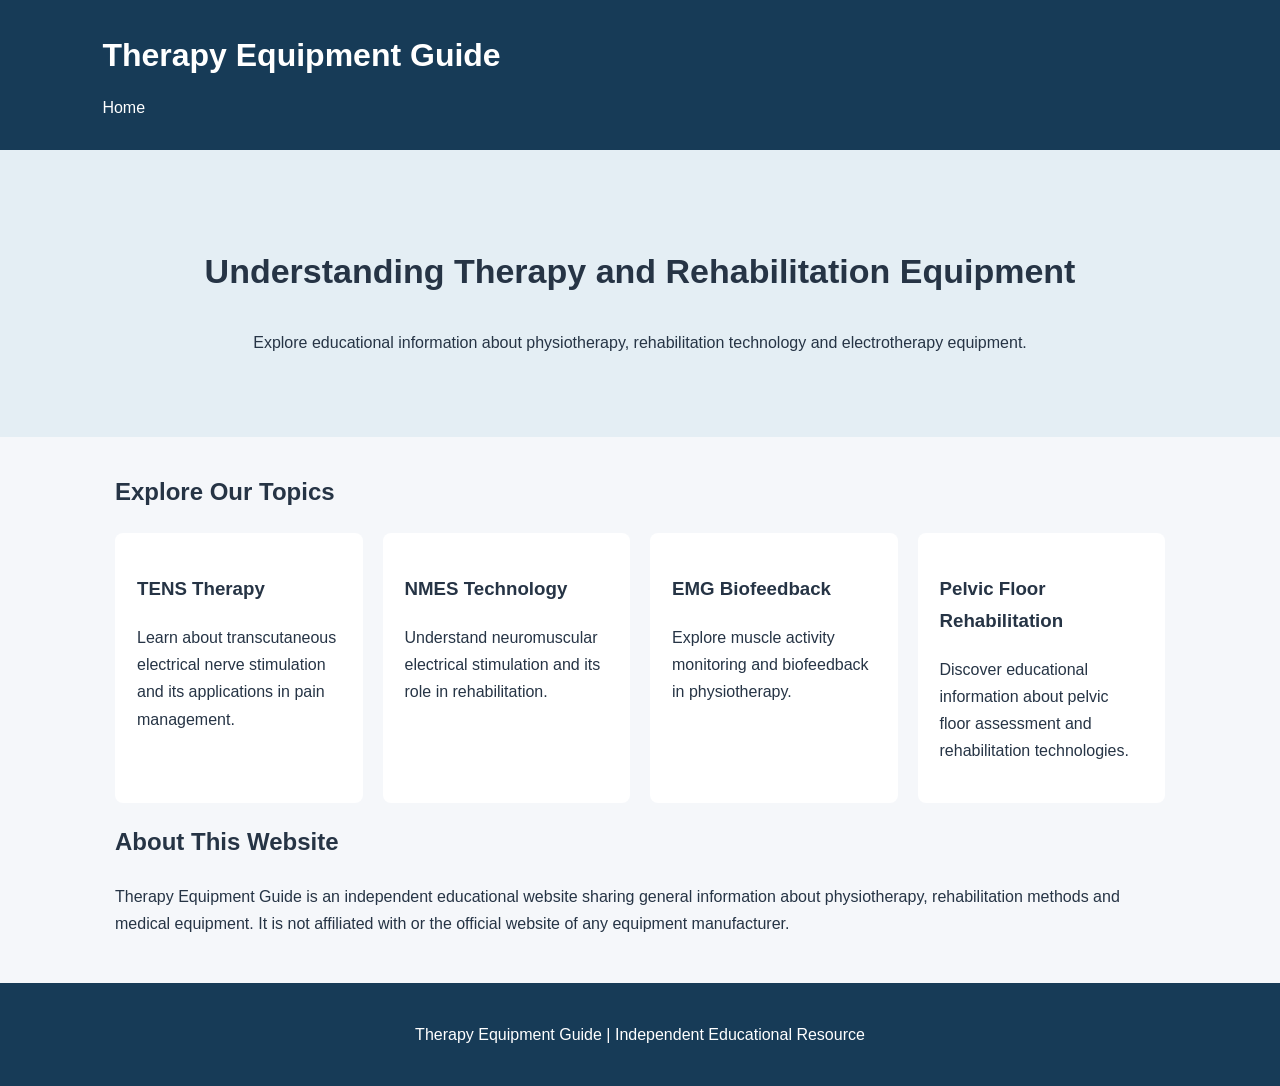
==== index.html @ d13b63ab "Create website homepage" ====
<!DOCTYPE html>
<html lang="en">
<head>
    <meta charset="UTF-8">
    <meta name="viewport" content="width=device-width, initial-scale=1.0">
    <title>Therapy Equipment Guide</title>
    <meta name="description" content="An independent educational guide to physiotherapy, rehabilitation technology, TENS, NMES, EMG biofeedback and medical equipment.">
    <style>
        body {
            margin: 0;
            font-family: Arial, sans-serif;
            background: #f5f7fa;
            color: #263445;
            line-height: 1.7;
        }
        header {
            background: #173b57;
            color: white;
            padding: 28px 8%;
        }
        header h1 { margin: 0; }
        nav { margin-top: 12px; }
        nav a {
            color: white;
            text-decoration: none;
            margin-right: 22px;
        }
        .hero {
            background: #e4eef4;
            padding: 65px 8%;
            text-align: center;
        }
        .hero h2 { font-size: 34px; }
        .content {
            max-width: 1050px;
            margin: 35px auto;
            padding: 0 20px;
        }
        .topics {
            display: grid;
            grid-template-columns: repeat(auto-fit, minmax(220px, 1fr));
            gap: 20px;
        }
        .topic {
            background: white;
            padding: 22px;
            border-radius: 8px;
        }
        footer {
            background: #173b57;
            color: white;
            text-align: center;
            padding: 22px;
            margin-top: 45px;
        }
    </style>
</head>
<body>

<header>
    <h1>Therapy Equipment Guide</h1>
    <nav>
        <a href="index.html">Home</a>
    </nav>
</header>

<section class="hero">
    <h2>Understanding Therapy and Rehabilitation Equipment</h2>
    <p>Explore educational information about physiotherapy, rehabilitation technology and electrotherapy equipment.</p>
</section>

<main class="content">
    <h2>Explore Our Topics</h2>
    <div class="topics">
        <div class="topic">
            <h3>TENS Therapy</h3>
            <p>Learn about transcutaneous electrical nerve stimulation and its applications in pain management.</p>
        </div>
        <div class="topic">
            <h3>NMES Technology</h3>
            <p>Understand neuromuscular electrical stimulation and its role in rehabilitation.</p>
        </div>
        <div class="topic">
            <h3>EMG Biofeedback</h3>
            <p>Explore muscle activity monitoring and biofeedback in physiotherapy.</p>
        </div>
        <div class="topic">
            <h3>Pelvic Floor Rehabilitation</h3>
            <p>Discover educational information about pelvic floor assessment and rehabilitation technologies.</p>
        </div>
    </div>

    <h2>About This Website</h2>
    <p>Therapy Equipment Guide is an independent educational website sharing general information about physiotherapy, rehabilitation methods and medical equipment. It is not affiliated with or the official website of any equipment manufacturer.</p>
</main>

<footer>
    <p>Therapy Equipment Guide | Independent Educational Resource</p>
</footer>

</body>
</html>
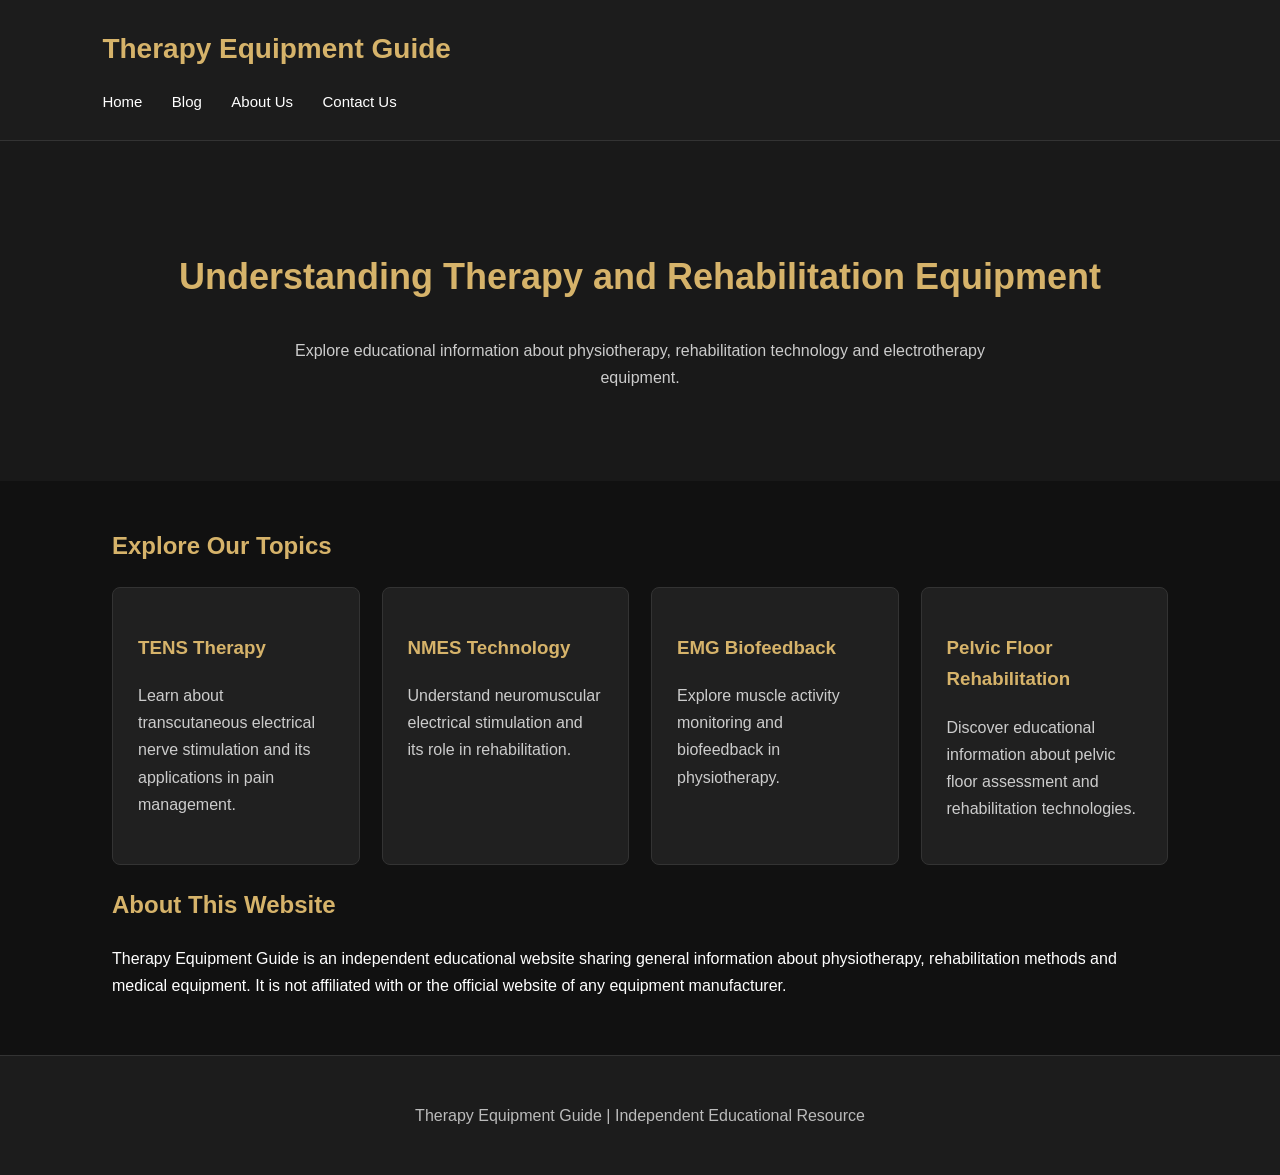
==== commit e47cc720: "Update homepage with black theme." ====
--- a/index.html
+++ b/index.html
@@ -4,64 +4,23 @@
 <head>
     <meta charset="UTF-8">
     <meta name="viewport" content="width=device-width, initial-scale=1.0">
+
     <title>Therapy Equipment Guide</title>
+
     <meta name="description" content="An independent educational guide to physiotherapy, rehabilitation technology, TENS, NMES, EMG biofeedback and medical equipment.">
-    <style>
-        body {
-            margin: 0;
-            font-family: Arial, sans-serif;
-            background: #f5f7fa;
-            color: #263445;
-            line-height: 1.7;
-        }
-        header {
-            background: #173b57;
-            color: white;
-            padding: 28px 8%;
-        }
-        header h1 { margin: 0; }
-        nav { margin-top: 12px; }
-        nav a {
-            color: white;
-            text-decoration: none;
-            margin-right: 22px;
-        }
-        .hero {
-            background: #e4eef4;
-            padding: 65px 8%;
-            text-align: center;
-        }
-        .hero h2 { font-size: 34px; }
-        .content {
-            max-width: 1050px;
-            margin: 35px auto;
-            padding: 0 20px;
-        }
-        .topics {
-            display: grid;
-            grid-template-columns: repeat(auto-fit, minmax(220px, 1fr));
-            gap: 20px;
-        }
-        .topic {
-            background: white;
-            padding: 22px;
-            border-radius: 8px;
-        }
-        footer {
-            background: #173b57;
-            color: white;
-            text-align: center;
-            padding: 22px;
-            margin-top: 45px;
-        }
-    </style>
+
+    <link rel="stylesheet" href="style.css">
 </head>
 <body>
 
 <header>
     <h1>Therapy Equipment Guide</h1>
+
     <nav>
         <a href="index.html">Home</a>
+        <a href="blog/index.html">Blog</a>
+        <a href="about.html">About Us</a>
+        <a href="contact.html">Contact Us</a>
     </nav>
 </header>
 
@@ -71,28 +30,37 @@
 </section>
 
 <main class="content">
+
     <h2>Explore Our Topics</h2>
+
     <div class="topics">
+
         <div class="topic">
             <h3>TENS Therapy</h3>
             <p>Learn about transcutaneous electrical nerve stimulation and its applications in pain management.</p>
         </div>
+
         <div class="topic">
             <h3>NMES Technology</h3>
             <p>Understand neuromuscular electrical stimulation and its role in rehabilitation.</p>
         </div>
+
         <div class="topic">
             <h3>EMG Biofeedback</h3>
             <p>Explore muscle activity monitoring and biofeedback in physiotherapy.</p>
         </div>
+
         <div class="topic">
             <h3>Pelvic Floor Rehabilitation</h3>
             <p>Discover educational information about pelvic floor assessment and rehabilitation technologies.</p>
         </div>
+
     </div>
 
     <h2>About This Website</h2>
+
     <p>Therapy Equipment Guide is an independent educational website sharing general information about physiotherapy, rehabilitation methods and medical equipment. It is not affiliated with or the official website of any equipment manufacturer.</p>
+
 </main>
 
 <footer>
--- a/style.css
+++ b/style.css
@@ -0,0 +1,168 @@
+
+/* GENERAL WEBSITE DESIGN */
+
+* {
+    box-sizing: border-box;
+}
+
+body {
+    margin: 0;
+    padding: 0;
+    font-family: Arial, sans-serif;
+    background: #111111;
+    color: #ffffff;
+    line-height: 1.7;
+}
+
+a {
+    color: #d6b36a;
+    text-decoration: none;
+}
+
+a:hover {
+    color: #ffffff;
+}
+
+/* HEADER */
+
+header {
+    background: #1c1c1c;
+    padding: 25px 8%;
+    border-bottom: 1px solid #333333;
+}
+
+header h1 {
+    margin: 0;
+    color: #d6b36a;
+    font-size: 28px;
+}
+
+nav {
+    margin-top: 15px;
+}
+
+nav a {
+    color: #ffffff;
+    margin-right: 25px;
+    font-size: 15px;
+}
+
+nav a:hover {
+    color: #d6b36a;
+}
+
+/* HERO SECTION */
+
+.hero {
+    background: #191919;
+    padding: 75px 8%;
+    text-align: center;
+}
+
+.hero h2 {
+    color: #d6b36a;
+    font-size: 36px;
+}
+
+.hero p {
+    color: #cccccc;
+    max-width: 750px;
+    margin: 15px auto;
+}
+
+/* MAIN CONTENT */
+
+.content,
+main {
+    max-width: 1100px;
+    margin: 45px auto;
+    padding: 0 22px;
+}
+
+h2, h3 {
+    color: #d6b36a;
+}
+
+/* BLOG AND TOPIC CARDS */
+
+.topics,
+.blog-grid {
+    display: grid;
+    grid-template-columns: repeat(auto-fit, minmax(240px, 1fr));
+    gap: 22px;
+}
+
+.topic,
+.article,
+.blog-card {
+    background: #202020;
+    padding: 25px;
+    border: 1px solid #333333;
+    border-radius: 8px;
+    transition: 0.3s;
+}
+
+.topic:hover,
+.article:hover,
+.blog-card:hover {
+    border-color: #d6b36a;
+    transform: translateY(-3px);
+}
+
+.topic p,
+.article p,
+.blog-card p {
+    color: #cccccc;
+}
+
+/* BUTTONS */
+
+.button {
+    display: inline-block;
+    background: #d6b36a;
+    color: #111111;
+    padding: 11px 23px;
+    border-radius: 4px;
+    font-weight: bold;
+}
+
+.button:hover {
+    background: #ffffff;
+    color: #111111;
+}
+
+/* FOOTER */
+
+footer {
+    background: #1c1c1c;
+    color: #bbbbbb;
+    text-align: center;
+    padding: 30px 8%;
+    margin-top: 55px;
+    border-top: 1px solid #333333;
+}
+
+/* MOBILE DESIGN */
+
+@media (max-width: 600px) {
+    header {
+        padding: 22px;
+    }
+
+    header h1 {
+        font-size: 23px;
+    }
+
+    nav a {
+        display: inline-block;
+        margin: 7px 12px 7px 0;
+    }
+
+    .hero {
+        padding: 45px 20px;
+    }
+
+    .hero h2 {
+        font-size: 27px;
+    }
+}
